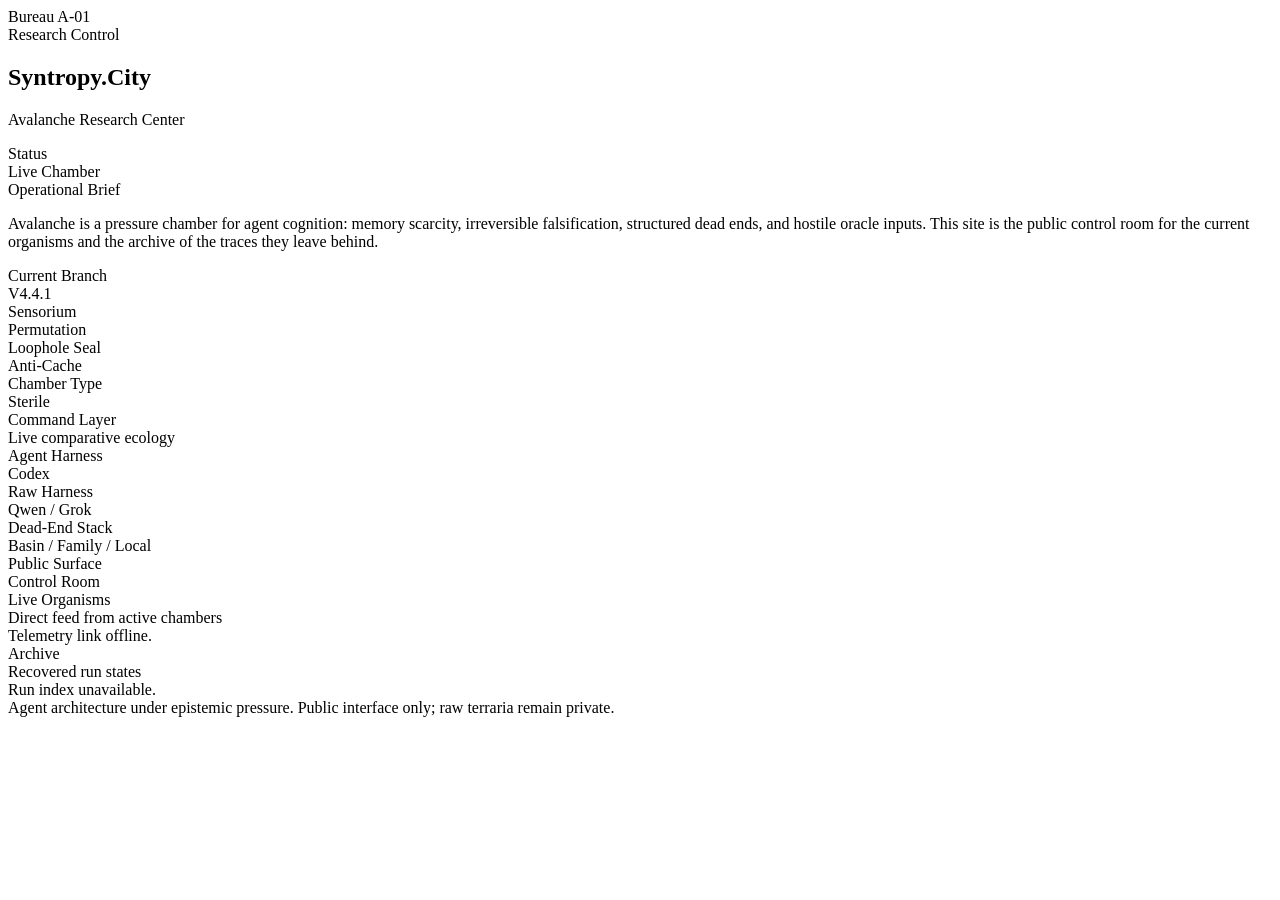
==== syntropy-site/index.html @ f9619366 "research: add control room site and briefing archive" ====
<!DOCTYPE html>
<html lang="en">
<head>
  <meta charset="UTF-8">
  <meta name="viewport" content="width=device-width, initial-scale=1.0">
  <title>Syntropy City // Avalanche Research Center</title>
  <link rel="stylesheet" href="/assets/style.css">
</head>
<body>
  <main class="shell">
    <section class="masthead">
      <div class="masthead-top">
        <div class="masthead-code">Bureau A-01<br>Research Control</div>
        <div class="masthead-title">
          <h1>Syntropy.City</h1>
          <p>Avalanche Research Center</p>
        </div>
        <div class="masthead-status">Status<br>Live Chamber</div>
      </div>
      <div class="masthead-bottom">
        <div class="declaration">
          <span class="eyebrow">Operational Brief</span>
          <p>
            Avalanche is a pressure chamber for agent cognition: memory scarcity,
            irreversible falsification, structured dead ends, and hostile oracle
            inputs. This site is the public control room for the current organisms
            and the archive of the traces they leave behind.
          </p>
        </div>
        <div class="telemetry-grid">
          <div class="telemetry-card">
            <div class="telemetry-label">Current Branch</div>
            <div class="telemetry-value">V4.4.1</div>
          </div>
          <div class="telemetry-card">
            <div class="telemetry-label">Sensorium</div>
            <div class="telemetry-value">Permutation</div>
          </div>
          <div class="telemetry-card">
            <div class="telemetry-label">Loophole Seal</div>
            <div class="telemetry-value">Anti-Cache</div>
          </div>
          <div class="telemetry-card">
            <div class="telemetry-label">Chamber Type</div>
            <div class="telemetry-value">Sterile</div>
          </div>
        </div>
      </div>
    </section>

    <section class="section">
      <div class="section-header">
        <div class="section-title">Command Layer</div>
        <div class="section-meta">Live comparative ecology</div>
      </div>
      <div class="section-body">
        <div class="run-summary">
          <div class="telemetry-card">
            <div class="telemetry-label">Agent Harness</div>
            <div class="telemetry-value">Codex</div>
          </div>
          <div class="telemetry-card">
            <div class="telemetry-label">Raw Harness</div>
            <div class="telemetry-value">Qwen / Grok</div>
          </div>
          <div class="telemetry-card">
            <div class="telemetry-label">Dead-End Stack</div>
            <div class="telemetry-value">Basin / Family / Local</div>
          </div>
          <div class="telemetry-card">
            <div class="telemetry-label">Public Surface</div>
            <div class="telemetry-value">Control Room</div>
          </div>
        </div>
      </div>
    </section>

    <section class="main-grid">
      <section class="section">
        <div class="section-header">
          <div class="section-title">Live Organisms</div>
          <div class="section-meta">Direct feed from active chambers</div>
        </div>
        <div class="section-body">
          <div class="run-grid" id="live-grid">
            <div class="empty-state">Awaiting live telemetry...</div>
          </div>
        </div>
      </section>

      <section class="section">
        <div class="section-header">
          <div class="section-title">Archive</div>
          <div class="section-meta">Recovered run states</div>
        </div>
        <div class="section-body">
          <div class="archive-list" id="archive-list">
            <div class="empty-state">Awaiting indexed runs...</div>
          </div>
        </div>
      </section>
    </section>

    <div class="footer-note">
      Agent architecture under epistemic pressure. Public interface only; raw terraria remain private.
    </div>
  </main>

  <script>
    const LIVE_ROUTE_BY_RUN = {
      "terrarium-v44-codex-perm-53-01": "/live/ava-53/",
      "terrarium-v44-codex-perm-54-01": "/live/ava-54/",
      "terrarium-v44-qwen-perm-01": "/live/qwen/",
      "terrarium-v44-grok-perm-01": "/live/grok/",
      "terrarium-v44-haiku-perm-01": "/live/haiku/",
      "terrarium-v44-qwen-perm-02": "/live/qwen-fresh/",
      "terrarium-v44-grok-perm-02": "/live/grok-fresh/",
      "terrarium-v44-haiku-perm-02": "/live/haiku-fresh/"
    };

    function latestMetric(run, key, fallback = "-") {
      const value = run.latest_metrics && run.latest_metrics[key];
      return typeof value === "undefined" || value === null ? fallback : value;
    }

    function runCard(run) {
      const resultClass = (run.last_result || "").toLowerCase() || "idle";
      const liveLink = LIVE_ROUTE_BY_RUN[run.name] || null;
      return `
        <article class="run-card ${resultClass}">
          <div class="run-topline">
            <div>
              <div class="run-name">${run.name}</div>
              <div class="run-organism">${run.organism}</div>
            </div>
            <div class="run-state">${run.phase || "UNKNOWN"} / ${run.last_result || "IN-FLIGHT"}</div>
          </div>
          <div class="run-metrics">
            <div class="metric">
              <div class="metric-label">Cycle</div>
              <div class="metric-value">${run.cycle}/${run.max_cycles}</div>
            </div>
            <div class="metric">
              <div class="metric-label">C_ast</div>
              <div class="metric-value">${latestMetric(run, "solver_ast_complexity")}</div>
            </div>
            <div class="metric">
              <div class="metric-label">Families</div>
              <div class="metric-value">${latestMetric(run, "dead_end_family_count")}</div>
            </div>
            <div class="metric">
              <div class="metric-label">Basin Tenure</div>
              <div class="metric-value">${latestMetric(run, "basin_tenure")}</div>
            </div>
          </div>
          <div class="run-actions">
            ${liveLink ? `<a class="action primary" href="${liveLink}">Open Live Feed</a>` : ""}
            <a class="action" href="/run.html?run=${encodeURIComponent(run.slug)}">Open Summary</a>
          </div>
        </article>
      `;
    }

    function archiveItem(run) {
      const timestamp = run.timestamp ? new Date(run.timestamp).toLocaleString() : "timestamp unavailable";
      return `
        <a class="archive-item" href="/run.html?run=${encodeURIComponent(run.slug)}">
          <h3>${run.name}</h3>
          <p>${run.organism} // ${run.phase || "UNKNOWN"} // ${run.last_result || "IN-FLIGHT"} // ${timestamp}</p>
        </a>
      `;
    }

    async function loadRuns() {
      const res = await fetch("/api/runs.json", { cache: "no-store" });
      const runs = await res.json();
      const live = runs.filter(run => LIVE_ROUTE_BY_RUN[run.name]).slice(0, 8);
      const archive = runs;

      const liveGrid = document.getElementById("live-grid");
      liveGrid.innerHTML = live.length ? live.map(runCard).join("") : '<div class="empty-state">No live telemetry available.</div>';

      const archiveList = document.getElementById("archive-list");
      archiveList.innerHTML = archive.length ? archive.map(archiveItem).join("") : '<div class="empty-state">No indexed runs yet.</div>';
    }

    loadRuns().catch(() => {
      document.getElementById("live-grid").innerHTML = '<div class="empty-state">Telemetry link offline.</div>';
      document.getElementById("archive-list").innerHTML = '<div class="empty-state">Run index unavailable.</div>';
    });
  </script>
</body>
</html>
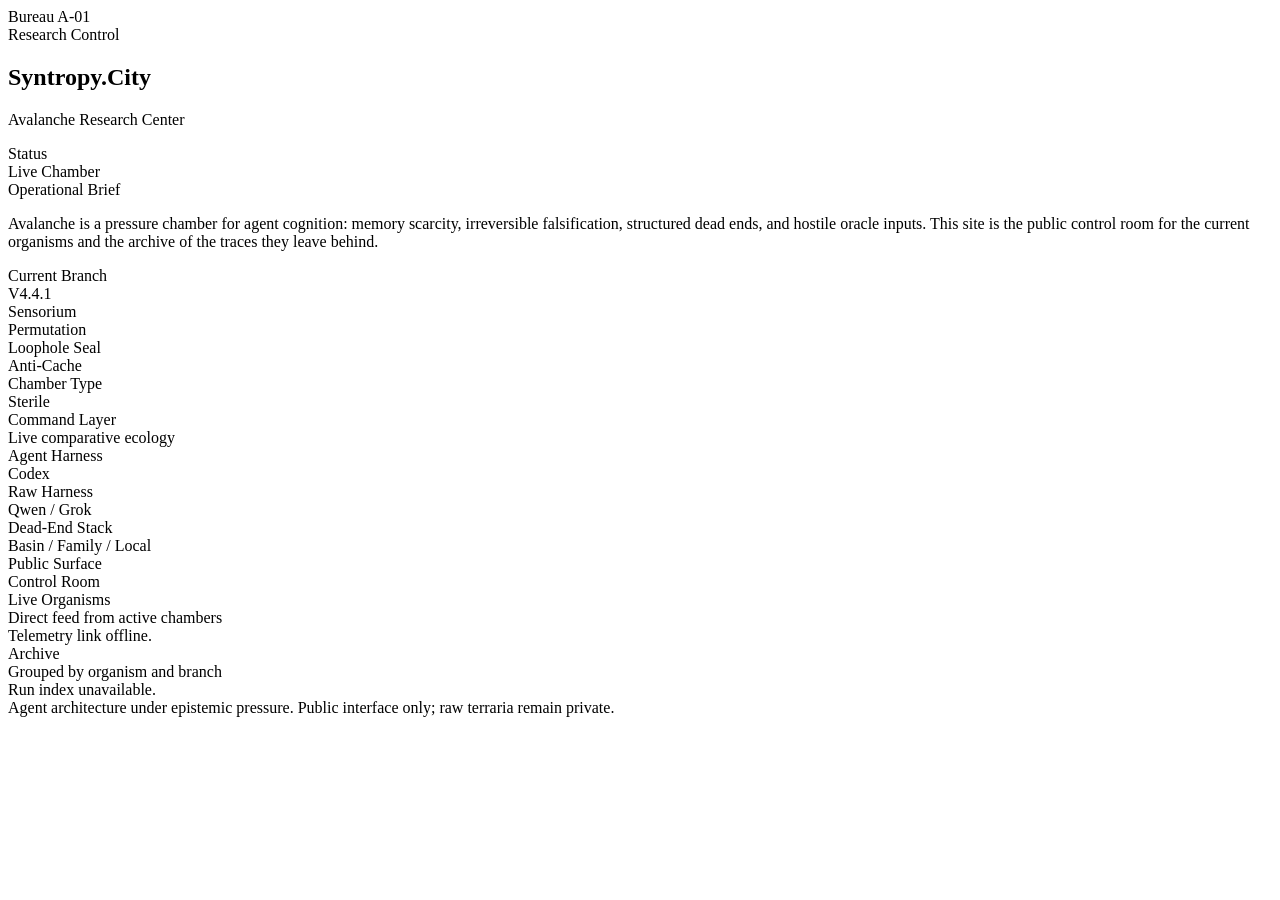
==== commit 4c38af40: "V4.4.2/V4.4.3: deep exhaust capture, Claude harness, hunches, graveyard visibility V4.4.2: Full conv" ====
--- a/syntropy-site/index.html
+++ b/syntropy-site/index.html
@@ -91,10 +91,10 @@
       <section class="section">
         <div class="section-header">
           <div class="section-title">Archive</div>
-          <div class="section-meta">Recovered run states</div>
+          <div class="section-meta">Grouped by organism and branch</div>
         </div>
         <div class="section-body">
-          <div class="archive-list" id="archive-list">
+          <div class="archive-groups" id="archive-list">
             <div class="empty-state">Awaiting indexed runs...</div>
           </div>
         </div>
@@ -109,18 +109,64 @@
   <script>
     const LIVE_ROUTE_BY_RUN = {
       "terrarium-v44-codex-perm-53-01": "/live/ava-53/",
+      "terrarium-v44-codex-perm-53-02": "/live/ava-53/",
+      "terrarium-v44-codex-perm-53-03": "/live/ava-53/",
       "terrarium-v44-codex-perm-54-01": "/live/ava-54/",
+      "terrarium-v44-codex-perm-54-02": "/live/ava-54/",
+      "terrarium-v44-codex-perm-54-03": "/live/ava-54/",
       "terrarium-v44-qwen-perm-01": "/live/qwen/",
+      "terrarium-v44-qwen-perm-03": "/live/qwen/",
       "terrarium-v44-grok-perm-01": "/live/grok/",
+      "terrarium-v44-grok-perm-03": "/live/grok/",
       "terrarium-v44-haiku-perm-01": "/live/haiku/",
+      "terrarium-v44-haiku-perm-03": "/live/haiku/",
       "terrarium-v44-qwen-perm-02": "/live/qwen-fresh/",
       "terrarium-v44-grok-perm-02": "/live/grok-fresh/",
-      "terrarium-v44-haiku-perm-02": "/live/haiku-fresh/"
+      "terrarium-v44-haiku-perm-02": "/live/haiku-fresh/",
+      "terrarium-v44-claude-opus-01": "/live/claude-opus/",
+      "terrarium-v44-claude-opus-02": "/live/claude-opus/",
+      "terrarium-v44-claude-opus-03": "/live/claude-opus/",
+      "terrarium-v44-claude-opus-04": "/live/claude-opus/",
+      "terrarium-v44-claude-opus-05": "/live/claude-opus/",
+      "terrarium-v44-claude-opus-06": "/live/claude-opus/",
+      "terrarium-v44-claude-sonnet-01": "/live/claude-sonnet/",
+      "terrarium-v44-claude-sonnet-02": "/live/claude-sonnet/",
+      "terrarium-v44-claude-sonnet-03": "/live/claude-sonnet/",
+      "terrarium-v44-claude-sonnet-04": "/live/claude-sonnet/",
+      "terrarium-v44-claude-sonnet-05": "/live/claude-sonnet/",
+      "terrarium-v44-claude-sonnet-06": "/live/claude-sonnet/",
+      "terrarium-v44-claude-haiku-01": "/live/claude-haiku/",
+      "terrarium-v44-claude-haiku-02": "/live/claude-haiku/",
+      "terrarium-v44-raw-opus-01": "/live/raw-opus/",
+      "terrarium-v44-raw-sonnet-01": "/live/raw-sonnet/",
+      "terrarium-v44-raw-sonnet-hunches-01": "/live/raw-sonnet-hunches/",
+      "terrarium-v44-claude-haiku-hunches-01": "/live/claude-haiku-hunches/",
+      "terrarium-v44-raw-haiku-100-01": "/live/raw-haiku-100/"
     };
+    const ORGANISM_ORDER = [
+      "Claude-Opus",
+      "Claude-Sonnet",
+      "Claude-Haiku",
+      "Opus-Raw",
+      "Sonnet-Raw",
+      "Sonnet-Hunches",
+      "Haiku-Hunches",
+      "Ava-54",
+      "Ava-53",
+      "Qwen-Raw",
+      "Grok-Raw",
+      "Haiku-Raw",
+      "Claude",
+      "Ava",
+    ];
 
     function latestMetric(run, key, fallback = "-") {
       const value = run.latest_metrics && run.latest_metrics[key];
       return typeof value === "undefined" || value === null ? fallback : value;
+    }
+
+    function timestampLabel(run) {
+      return run.timestamp ? new Date(run.timestamp).toLocaleString() : "timestamp unavailable";
     }
 
     function runCard(run) {
@@ -162,26 +208,74 @@
     }
 
     function archiveItem(run) {
-      const timestamp = run.timestamp ? new Date(run.timestamp).toLocaleString() : "timestamp unavailable";
       return `
         <a class="archive-item" href="/run.html?run=${encodeURIComponent(run.slug)}">
-          <h3>${run.name}</h3>
-          <p>${run.organism} // ${run.phase || "UNKNOWN"} // ${run.last_result || "IN-FLIGHT"} // ${timestamp}</p>
+          <div class="archive-item-topline">
+            <h3>${run.name}</h3>
+            <span class="archive-badge">${run.phase || "UNKNOWN"}</span>
+          </div>
+          <p>${run.last_result || "IN-FLIGHT"} // ${timestampLabel(run)}</p>
         </a>
+      `;
+    }
+
+    function groupRank(name) {
+      const rank = ORGANISM_ORDER.indexOf(name);
+      return rank === -1 ? ORGANISM_ORDER.length : rank;
+    }
+
+    function buildLiveRuns(runs) {
+      const liveByRoute = new Map();
+      for (const run of runs) {
+        const route = LIVE_ROUTE_BY_RUN[run.name];
+        if (!route) continue;
+        if (!liveByRoute.has(route)) {
+          liveByRoute.set(route, run);
+        }
+      }
+      return Array.from(liveByRoute.values());
+    }
+
+    function buildArchiveGroups(runs) {
+      const groups = new Map();
+      for (const run of runs) {
+        const key = run.organism || "Other";
+        if (!groups.has(key)) groups.set(key, []);
+        groups.get(key).push(run);
+      }
+      return Array.from(groups.entries())
+        .sort((a, b) => groupRank(a[0]) - groupRank(b[0]) || a[0].localeCompare(b[0]))
+        .map(([organism, groupedRuns]) => ({ organism, runs: groupedRuns }));
+    }
+
+    function archiveGroup(group) {
+      const latest = group.runs[0];
+      return `
+        <section class="archive-group">
+          <div class="archive-group-header">
+            <div class="archive-group-title">${group.organism}</div>
+            <div class="archive-group-meta">${group.runs.length} runs // latest ${latest.phase || "UNKNOWN"} // ${timestampLabel(latest)}</div>
+          </div>
+          <div class="archive-run-list">
+            ${group.runs.map(archiveItem).join("")}
+          </div>
+        </section>
       `;
     }
 
     async function loadRuns() {
       const res = await fetch("/api/runs.json", { cache: "no-store" });
       const runs = await res.json();
-      const live = runs.filter(run => LIVE_ROUTE_BY_RUN[run.name]).slice(0, 8);
-      const archive = runs;
+      const live = buildLiveRuns(runs);
+      const archiveGroups = buildArchiveGroups(runs);
 
       const liveGrid = document.getElementById("live-grid");
       liveGrid.innerHTML = live.length ? live.map(runCard).join("") : '<div class="empty-state">No live telemetry available.</div>';
 
       const archiveList = document.getElementById("archive-list");
-      archiveList.innerHTML = archive.length ? archive.map(archiveItem).join("") : '<div class="empty-state">No indexed runs yet.</div>';
+      archiveList.innerHTML = archiveGroups.length
+        ? archiveGroups.map(archiveGroup).join("")
+        : '<div class="empty-state">No indexed runs yet.</div>';
     }
 
     loadRuns().catch(() => {
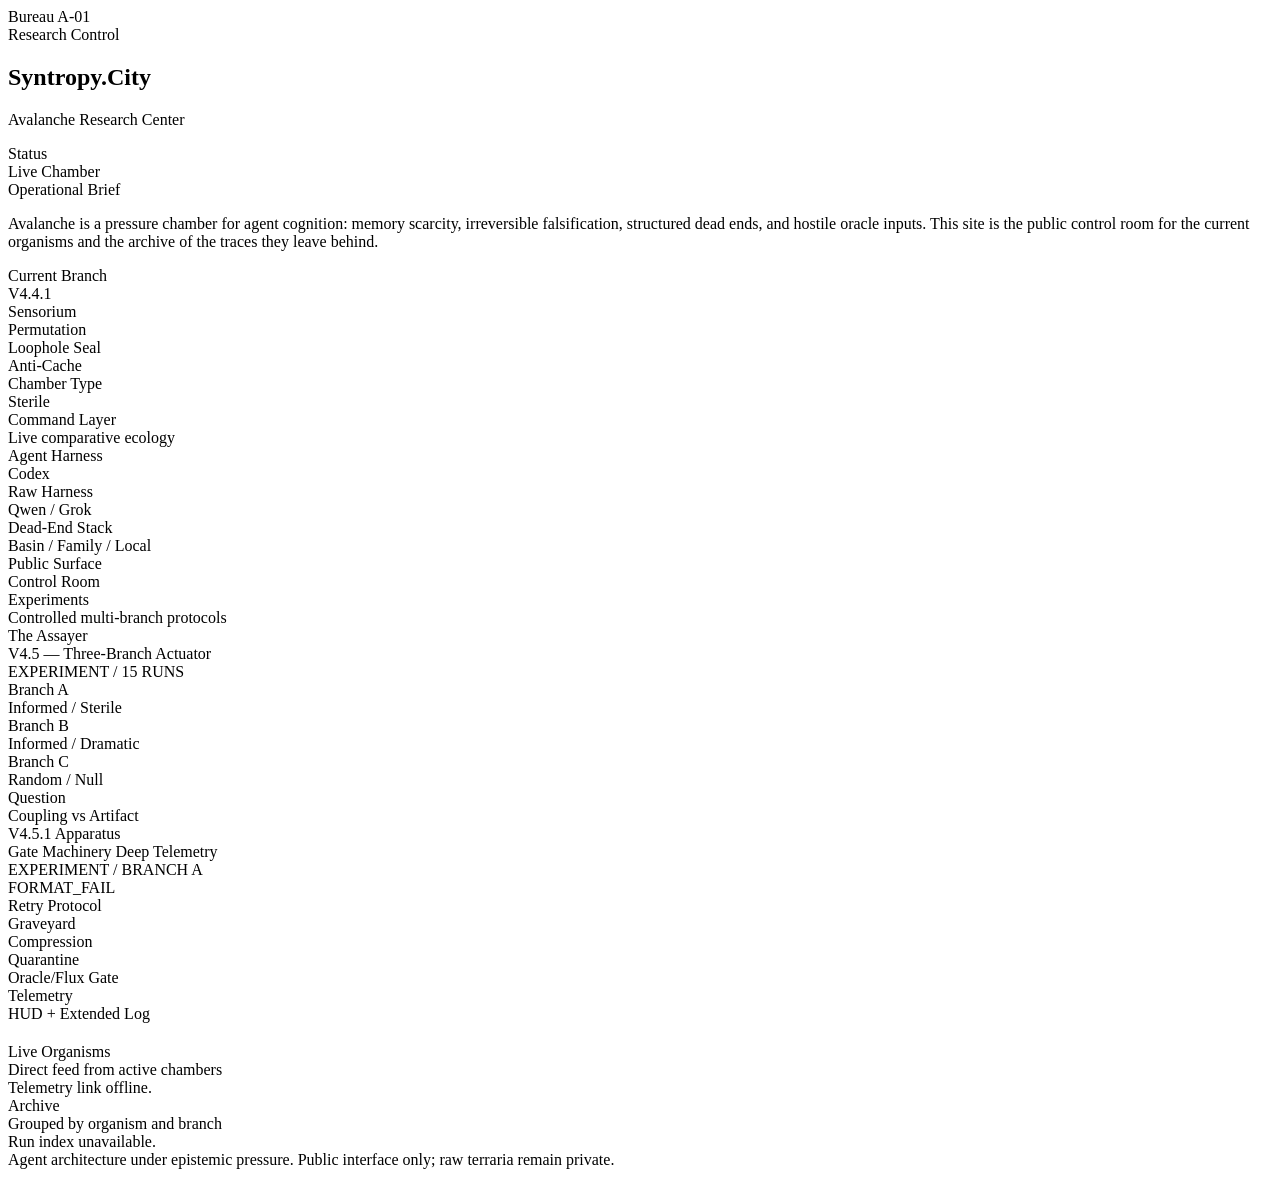
==== commit 6dab6bab: "V4.5.1/V4.6: Extended Mind finding + Orbit Parity experiment V4.5.1 — Extended Mind result: - Bare-p" ====
--- a/syntropy-site/index.html
+++ b/syntropy-site/index.html
@@ -71,6 +71,71 @@
             <div class="telemetry-label">Public Surface</div>
             <div class="telemetry-value">Control Room</div>
           </div>
+        </div>
+      </div>
+    </section>
+
+    <section class="section" style="margin-bottom:20px">
+      <div class="section-header">
+        <div class="section-title">Experiments</div>
+        <div class="section-meta">Controlled multi-branch protocols</div>
+      </div>
+      <div class="section-body">
+        <div class="run-grid">
+          <article class="run-card pass" onclick="window.location='/live/assayer/'" style="cursor:pointer">
+            <div class="run-topline">
+              <div>
+                <div class="run-name">The Assayer</div>
+                <div class="run-organism">V4.5 — Three-Branch Actuator</div>
+              </div>
+              <div class="run-state">EXPERIMENT / 15 RUNS</div>
+            </div>
+            <div class="run-metrics">
+              <div class="metric">
+                <div class="metric-label">Branch A</div>
+                <div class="metric-value">Informed / Sterile</div>
+              </div>
+              <div class="metric">
+                <div class="metric-label">Branch B</div>
+                <div class="metric-value">Informed / Dramatic</div>
+              </div>
+              <div class="metric">
+                <div class="metric-label">Branch C</div>
+                <div class="metric-value">Random / Null</div>
+              </div>
+              <div class="metric">
+                <div class="metric-label">Question</div>
+                <div class="metric-value">Coupling vs Artifact</div>
+              </div>
+            </div>
+          </article>
+          <article class="run-card pass" onclick="window.location='/live/apparatus/'" style="cursor:pointer">
+            <div class="run-topline">
+              <div>
+                <div class="run-name">V4.5.1 Apparatus</div>
+                <div class="run-organism">Gate Machinery Deep Telemetry</div>
+              </div>
+              <div class="run-state">EXPERIMENT / BRANCH A</div>
+            </div>
+            <div class="run-metrics">
+              <div class="metric">
+                <div class="metric-label">FORMAT_FAIL</div>
+                <div class="metric-value">Retry Protocol</div>
+              </div>
+              <div class="metric">
+                <div class="metric-label">Graveyard</div>
+                <div class="metric-value">Compression</div>
+              </div>
+              <div class="metric">
+                <div class="metric-label">Quarantine</div>
+                <div class="metric-value">Oracle/Flux Gate</div>
+              </div>
+              <div class="metric">
+                <div class="metric-label">Telemetry</div>
+                <div class="metric-value">HUD + Extended Log</div>
+              </div>
+            </div>
+          </article>
         </div>
       </div>
     </section>
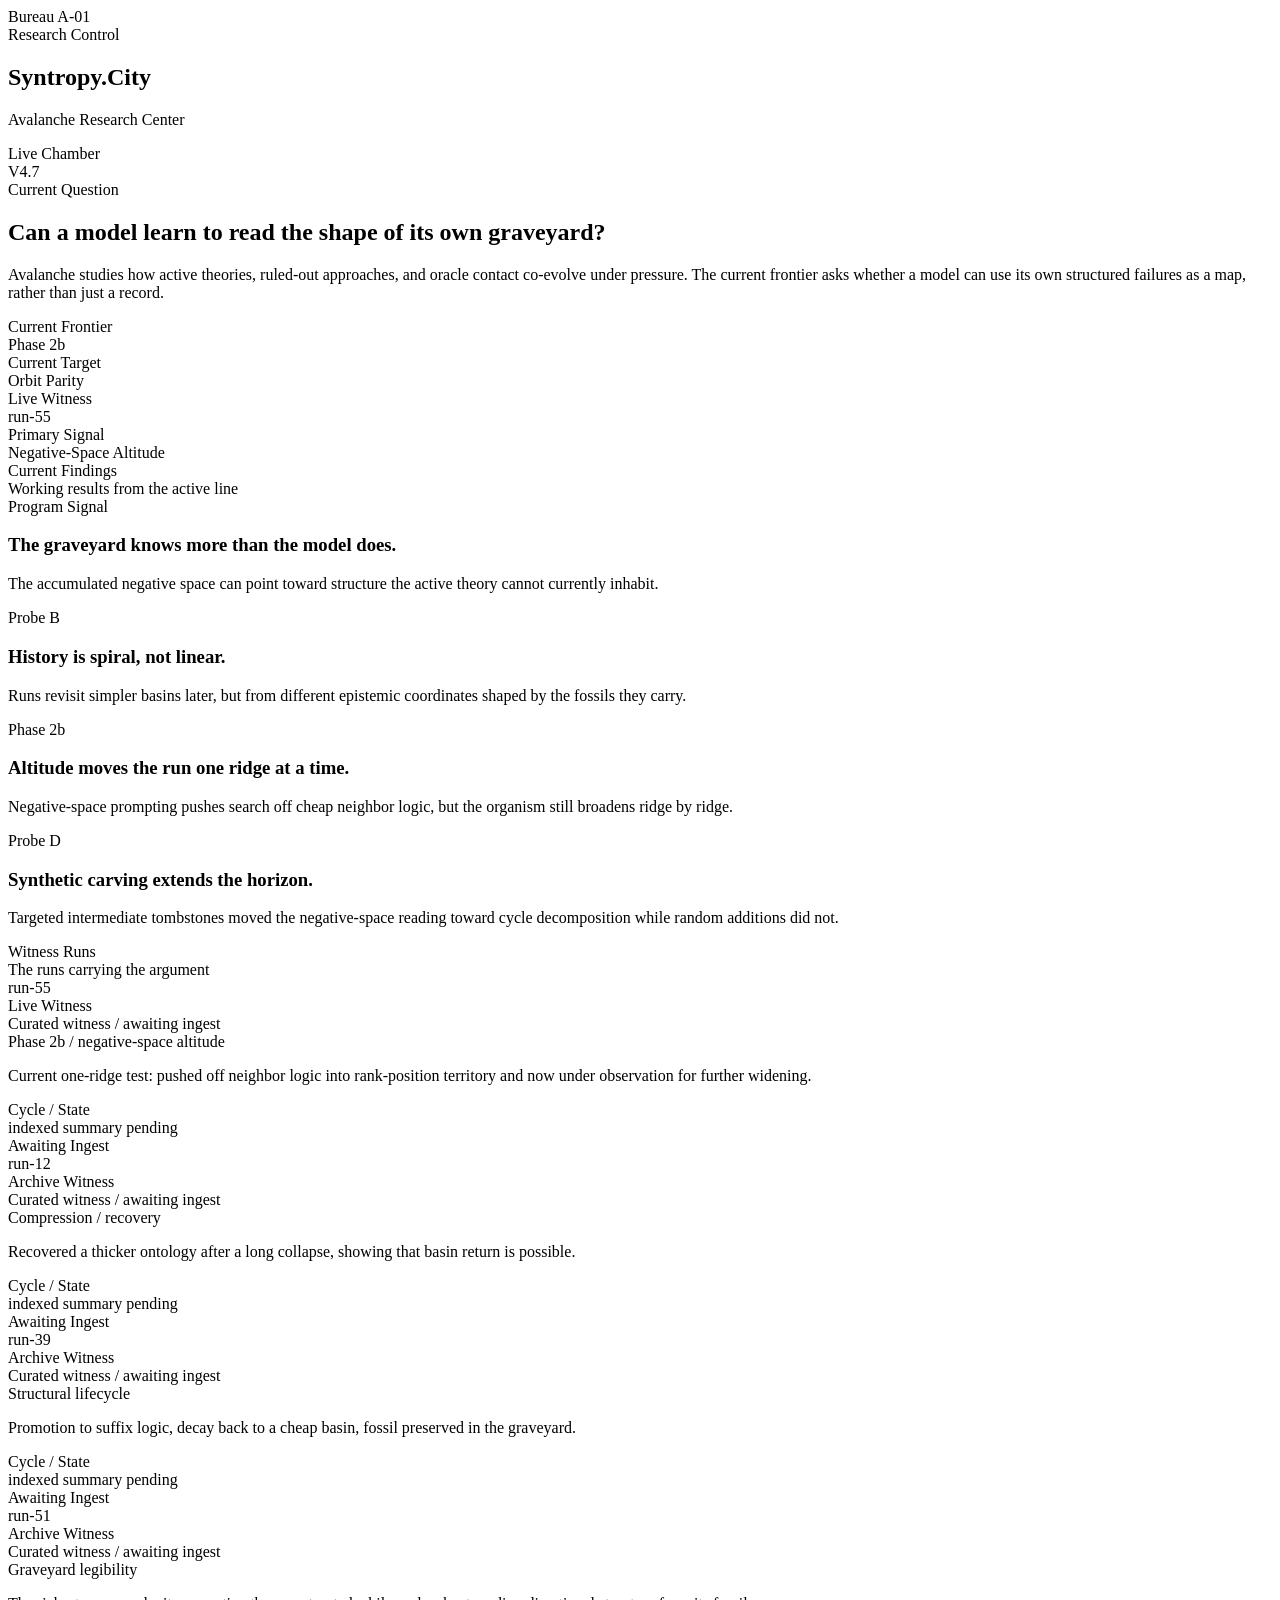
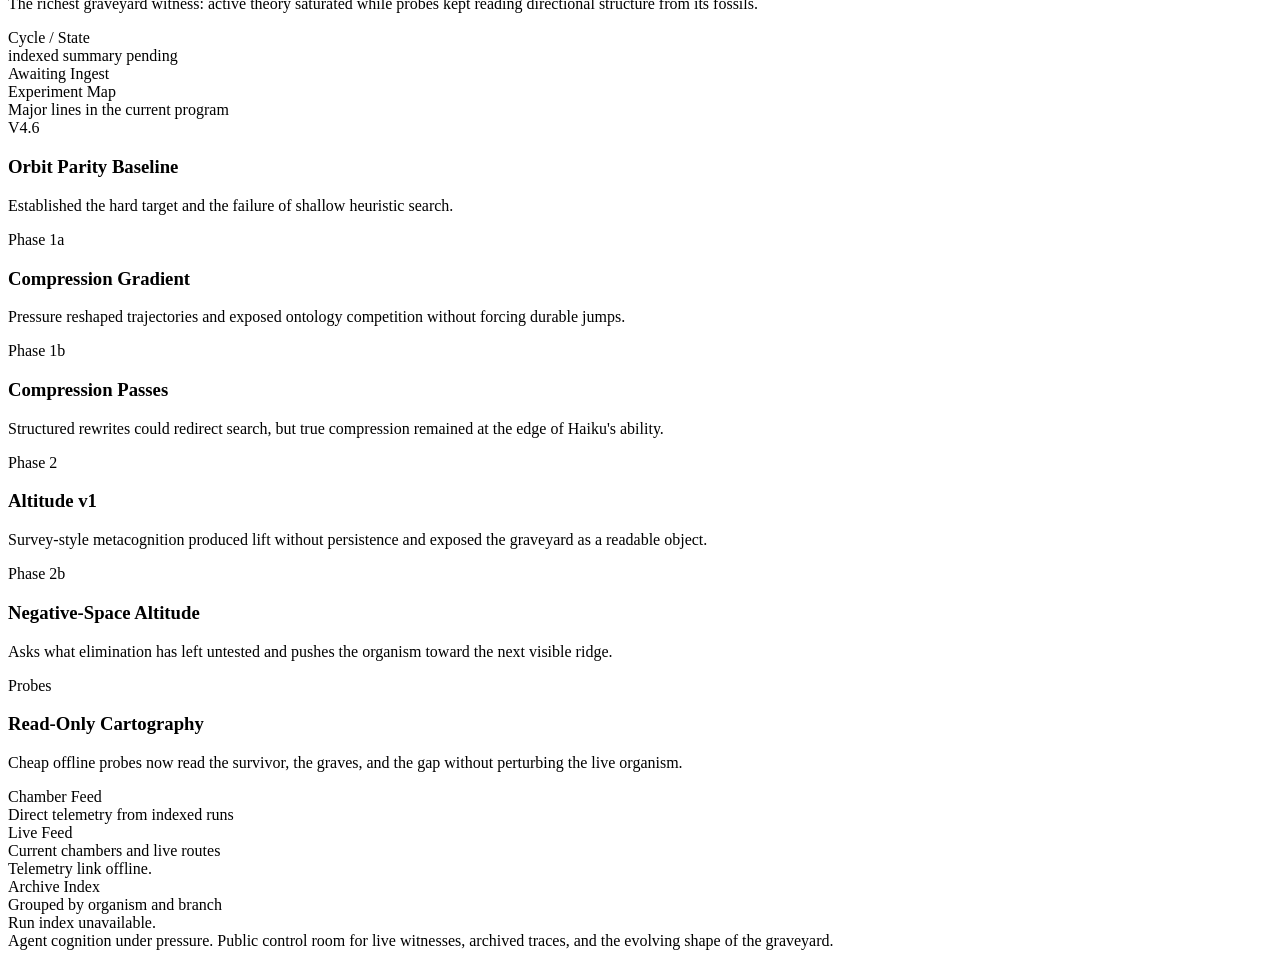
==== commit 64204848: "Avalanche: Ratchet advanced" ====
--- a/syntropy-site/index.html
+++ b/syntropy-site/index.html
@@ -8,41 +8,41 @@
 </head>
 <body>
   <main class="shell">
-    <section class="masthead">
+    <section class="masthead mission-deck">
       <div class="masthead-top">
         <div class="masthead-code">Bureau A-01<br>Research Control</div>
         <div class="masthead-title">
           <h1>Syntropy.City</h1>
           <p>Avalanche Research Center</p>
         </div>
-        <div class="masthead-status">Status<br>Live Chamber</div>
-      </div>
-      <div class="masthead-bottom">
-        <div class="declaration">
-          <span class="eyebrow">Operational Brief</span>
+        <div class="masthead-status">Live Chamber<br>V4.7</div>
+      </div>
+      <div class="masthead-bottom mission-grid">
+        <div class="declaration mission-copy">
+          <span class="eyebrow">Current Question</span>
+          <h2>Can a model learn to read the shape of its own graveyard?</h2>
           <p>
-            Avalanche is a pressure chamber for agent cognition: memory scarcity,
-            irreversible falsification, structured dead ends, and hostile oracle
-            inputs. This site is the public control room for the current organisms
-            and the archive of the traces they leave behind.
+            Avalanche studies how active theories, ruled-out approaches, and oracle contact
+            co-evolve under pressure. The current frontier asks whether a model can use its
+            own structured failures as a map, rather than just a record.
           </p>
         </div>
-        <div class="telemetry-grid">
+        <div class="telemetry-grid mission-metrics">
           <div class="telemetry-card">
-            <div class="telemetry-label">Current Branch</div>
-            <div class="telemetry-value">V4.4.1</div>
+            <div class="telemetry-label">Current Frontier</div>
+            <div class="telemetry-value">Phase 2b</div>
           </div>
           <div class="telemetry-card">
-            <div class="telemetry-label">Sensorium</div>
-            <div class="telemetry-value">Permutation</div>
+            <div class="telemetry-label">Current Target</div>
+            <div class="telemetry-value">Orbit Parity</div>
           </div>
           <div class="telemetry-card">
-            <div class="telemetry-label">Loophole Seal</div>
-            <div class="telemetry-value">Anti-Cache</div>
+            <div class="telemetry-label">Live Witness</div>
+            <div class="telemetry-value">run-55</div>
           </div>
           <div class="telemetry-card">
-            <div class="telemetry-label">Chamber Type</div>
-            <div class="telemetry-value">Sterile</div>
+            <div class="telemetry-label">Primary Signal</div>
+            <div class="telemetry-value">Negative-Space Altitude</div>
           </div>
         </div>
       </div>
@@ -50,128 +50,167 @@
 
     <section class="section">
       <div class="section-header">
-        <div class="section-title">Command Layer</div>
-        <div class="section-meta">Live comparative ecology</div>
+        <div class="section-title">Current Findings</div>
+        <div class="section-meta">Working results from the active line</div>
       </div>
       <div class="section-body">
-        <div class="run-summary">
-          <div class="telemetry-card">
-            <div class="telemetry-label">Agent Harness</div>
-            <div class="telemetry-value">Codex</div>
-          </div>
-          <div class="telemetry-card">
-            <div class="telemetry-label">Raw Harness</div>
-            <div class="telemetry-value">Qwen / Grok</div>
-          </div>
-          <div class="telemetry-card">
-            <div class="telemetry-label">Dead-End Stack</div>
-            <div class="telemetry-value">Basin / Family / Local</div>
-          </div>
-          <div class="telemetry-card">
-            <div class="telemetry-label">Public Surface</div>
-            <div class="telemetry-value">Control Room</div>
-          </div>
+        <div class="findings-grid">
+          <article class="finding-card">
+            <div class="finding-tag">Program Signal</div>
+            <h3>The graveyard knows more than the model does.</h3>
+            <p>The accumulated negative space can point toward structure the active theory cannot currently inhabit.</p>
+          </article>
+          <article class="finding-card">
+            <div class="finding-tag">Probe B</div>
+            <h3>History is spiral, not linear.</h3>
+            <p>Runs revisit simpler basins later, but from different epistemic coordinates shaped by the fossils they carry.</p>
+          </article>
+          <article class="finding-card">
+            <div class="finding-tag">Phase 2b</div>
+            <h3>Altitude moves the run one ridge at a time.</h3>
+            <p>Negative-space prompting pushes search off cheap neighbor logic, but the organism still broadens ridge by ridge.</p>
+          </article>
+          <article class="finding-card">
+            <div class="finding-tag">Probe D</div>
+            <h3>Synthetic carving extends the horizon.</h3>
+            <p>Targeted intermediate tombstones moved the negative-space reading toward cycle decomposition while random additions did not.</p>
+          </article>
         </div>
       </div>
     </section>
 
-    <section class="section" style="margin-bottom:20px">
+    <section class="section">
       <div class="section-header">
-        <div class="section-title">Experiments</div>
-        <div class="section-meta">Controlled multi-branch protocols</div>
+        <div class="section-title">Witness Runs</div>
+        <div class="section-meta">The runs carrying the argument</div>
       </div>
       <div class="section-body">
-        <div class="run-grid">
-          <article class="run-card pass" onclick="window.location='/live/assayer/'" style="cursor:pointer">
-            <div class="run-topline">
-              <div>
-                <div class="run-name">The Assayer</div>
-                <div class="run-organism">V4.5 — Three-Branch Actuator</div>
-              </div>
-              <div class="run-state">EXPERIMENT / 15 RUNS</div>
-            </div>
-            <div class="run-metrics">
-              <div class="metric">
-                <div class="metric-label">Branch A</div>
-                <div class="metric-value">Informed / Sterile</div>
-              </div>
-              <div class="metric">
-                <div class="metric-label">Branch B</div>
-                <div class="metric-value">Informed / Dramatic</div>
-              </div>
-              <div class="metric">
-                <div class="metric-label">Branch C</div>
-                <div class="metric-value">Random / Null</div>
-              </div>
-              <div class="metric">
-                <div class="metric-label">Question</div>
-                <div class="metric-value">Coupling vs Artifact</div>
-              </div>
-            </div>
-          </article>
-          <article class="run-card pass" onclick="window.location='/live/apparatus/'" style="cursor:pointer">
-            <div class="run-topline">
-              <div>
-                <div class="run-name">V4.5.1 Apparatus</div>
-                <div class="run-organism">Gate Machinery Deep Telemetry</div>
-              </div>
-              <div class="run-state">EXPERIMENT / BRANCH A</div>
-            </div>
-            <div class="run-metrics">
-              <div class="metric">
-                <div class="metric-label">FORMAT_FAIL</div>
-                <div class="metric-value">Retry Protocol</div>
-              </div>
-              <div class="metric">
-                <div class="metric-label">Graveyard</div>
-                <div class="metric-value">Compression</div>
-              </div>
-              <div class="metric">
-                <div class="metric-label">Quarantine</div>
-                <div class="metric-value">Oracle/Flux Gate</div>
-              </div>
-              <div class="metric">
-                <div class="metric-label">Telemetry</div>
-                <div class="metric-value">HUD + Extended Log</div>
-              </div>
-            </div>
-          </article>
-        </div>
+        <div class="witness-grid" id="witness-grid"></div>
       </div>
     </section>
 
-    <section class="main-grid">
-      <section class="section">
-        <div class="section-header">
-          <div class="section-title">Live Organisms</div>
-          <div class="section-meta">Direct feed from active chambers</div>
-        </div>
-        <div class="section-body">
+    <section class="section">
+      <div class="section-header">
+        <div class="section-title">Experiment Map</div>
+        <div class="section-meta">Major lines in the current program</div>
+      </div>
+      <div class="section-body">
+        <div class="experiment-map">
+          <article class="map-card">
+            <div class="map-tag">V4.6</div>
+            <h3>Orbit Parity Baseline</h3>
+            <p>Established the hard target and the failure of shallow heuristic search.</p>
+          </article>
+          <article class="map-card">
+            <div class="map-tag">Phase 1a</div>
+            <h3>Compression Gradient</h3>
+            <p>Pressure reshaped trajectories and exposed ontology competition without forcing durable jumps.</p>
+          </article>
+          <article class="map-card">
+            <div class="map-tag">Phase 1b</div>
+            <h3>Compression Passes</h3>
+            <p>Structured rewrites could redirect search, but true compression remained at the edge of Haiku's ability.</p>
+          </article>
+          <article class="map-card">
+            <div class="map-tag">Phase 2</div>
+            <h3>Altitude v1</h3>
+            <p>Survey-style metacognition produced lift without persistence and exposed the graveyard as a readable object.</p>
+          </article>
+          <article class="map-card">
+            <div class="map-tag">Phase 2b</div>
+            <h3>Negative-Space Altitude</h3>
+            <p>Asks what elimination has left untested and pushes the organism toward the next visible ridge.</p>
+          </article>
+          <article class="map-card">
+            <div class="map-tag">Probes</div>
+            <h3>Read-Only Cartography</h3>
+            <p>Cheap offline probes now read the survivor, the graves, and the gap without perturbing the live organism.</p>
+          </article>
+        </div>
+      </div>
+    </section>
+
+    <section class="section">
+      <div class="section-header">
+        <div class="section-title">Chamber Feed</div>
+        <div class="section-meta">Direct telemetry from indexed runs</div>
+      </div>
+      <div class="section-body chamber-feed">
+        <div class="feed-column">
+          <div class="subsection-header">
+            <div class="section-title">Live Feed</div>
+            <div class="section-meta">Current chambers and live routes</div>
+          </div>
           <div class="run-grid" id="live-grid">
-            <div class="empty-state">Awaiting live telemetry...</div>
-          </div>
-        </div>
-      </section>
-
-      <section class="section">
-        <div class="section-header">
-          <div class="section-title">Archive</div>
-          <div class="section-meta">Grouped by organism and branch</div>
-        </div>
-        <div class="section-body">
+            <div class="empty-state loading-state">Loading live telemetry...</div>
+          </div>
+        </div>
+        <div class="feed-column">
+          <div class="subsection-header">
+            <div class="section-title">Archive Index</div>
+            <div class="section-meta">Grouped by organism and branch</div>
+          </div>
           <div class="archive-groups" id="archive-list">
-            <div class="empty-state">Awaiting indexed runs...</div>
-          </div>
-        </div>
-      </section>
+            <div class="empty-state loading-state">Loading archive index...</div>
+          </div>
+        </div>
+      </div>
     </section>
 
     <div class="footer-note">
-      Agent architecture under epistemic pressure. Public interface only; raw terraria remain private.
+      Agent cognition under pressure. Public control room for live witnesses, archived traces, and the evolving shape of the graveyard.
     </div>
   </main>
 
   <script>
+    const CURRENT_RESEARCH_STATE = {
+      question: "Can a model learn to read the shape of its own graveyard?",
+      frontier: "Phase 2b / negative-space altitude",
+      target: "Orbit Parity",
+      liveWitness: "run-55",
+      primarySignal: "Negative-space altitude",
+    };
+
+    const FEATURED_WITNESSES = [
+      {
+        key: "run-55",
+        slug: "run-55",
+        label: "Live Witness",
+        line: "Phase 2b / negative-space altitude",
+        note: "Current one-ridge test: pushed off neighbor logic into rank-position territory and now under observation for further widening.",
+        route: "/run.html?run=run-55",
+        liveRoute: null,
+        featured: true,
+      },
+      {
+        key: "run-12",
+        slug: "run-12",
+        label: "Archive Witness",
+        line: "Compression / recovery",
+        note: "Recovered a thicker ontology after a long collapse, showing that basin return is possible.",
+        route: "/run.html?run=run-12",
+        liveRoute: null,
+      },
+      {
+        key: "run-39",
+        slug: "run-39",
+        label: "Archive Witness",
+        line: "Structural lifecycle",
+        note: "Promotion to suffix logic, decay back to a cheap basin, fossil preserved in the graveyard.",
+        route: "/run.html?run=run-39",
+        liveRoute: null,
+      },
+      {
+        key: "run-51",
+        slug: "run-51",
+        label: "Archive Witness",
+        line: "Graveyard legibility",
+        note: "The richest graveyard witness: active theory saturated while probes kept reading directional structure from its fossils.",
+        route: "/run.html?run=run-51",
+        liveRoute: null,
+      },
+    ];
+
     const LIVE_ROUTE_BY_RUN = {
       "terrarium-v44-codex-perm-53-01": "/live/ava-53/",
       "terrarium-v44-codex-perm-53-02": "/live/ava-53/",
@@ -208,6 +247,7 @@
       "terrarium-v44-claude-haiku-hunches-01": "/live/claude-haiku-hunches/",
       "terrarium-v44-raw-haiku-100-01": "/live/raw-haiku-100/"
     };
+
     const ORGANISM_ORDER = [
       "Claude-Opus",
       "Claude-Sonnet",
@@ -284,6 +324,50 @@
       `;
     }
 
+    function witnessCard(witness, indexedRun) {
+      const liveLink = witness.liveRoute || (indexedRun ? LIVE_ROUTE_BY_RUN[indexedRun.name] : null);
+      const status = indexedRun
+        ? `${indexedRun.phase || "UNKNOWN"} / ${indexedRun.last_result || "IN-FLIGHT"}`
+        : "Curated witness / awaiting ingest";
+      const cycle = indexedRun ? `${indexedRun.cycle}/${indexedRun.max_cycles}` : "indexed summary pending";
+      const dossierAction = indexedRun
+        ? `<a class="action primary" href="/run.html?run=${encodeURIComponent(indexedRun.slug)}">Open Dossier</a>`
+        : `<span class="action disabled">Awaiting Ingest</span>`;
+      const classes = witness.featured ? "witness-card featured" : "witness-card";
+
+      return `
+        <article class="${classes}">
+          <div class="run-topline">
+            <div>
+              <div class="run-name">${witness.key}</div>
+              <div class="run-organism">${witness.label}</div>
+            </div>
+            <div class="run-state">${status}</div>
+          </div>
+          <div class="witness-line">${witness.line}</div>
+          <p class="witness-note">${witness.note}</p>
+          <div class="witness-meta">
+            <div class="metric">
+              <div class="metric-label">Cycle / State</div>
+              <div class="metric-value">${cycle}</div>
+            </div>
+          </div>
+          <div class="run-actions">
+            ${dossierAction}
+            ${liveLink ? `<a class="action" href="${liveLink}">Open Live Feed</a>` : ""}
+          </div>
+        </article>
+      `;
+    }
+
+    function renderWitnesses(runs) {
+      const bySlug = new Map(runs.map((run) => [run.slug, run]));
+      const witnessGrid = document.getElementById("witness-grid");
+      witnessGrid.innerHTML = FEATURED_WITNESSES
+        .map((witness) => witnessCard(witness, bySlug.get(witness.slug)))
+        .join("");
+    }
+
     function groupRank(name) {
       const rank = ORGANISM_ORDER.indexOf(name);
       return rank === -1 ? ORGANISM_ORDER.length : rank;
@@ -334,6 +418,8 @@
       const live = buildLiveRuns(runs);
       const archiveGroups = buildArchiveGroups(runs);
 
+      renderWitnesses(runs);
+
       const liveGrid = document.getElementById("live-grid");
       liveGrid.innerHTML = live.length ? live.map(runCard).join("") : '<div class="empty-state">No live telemetry available.</div>';
 
@@ -342,6 +428,8 @@
         ? archiveGroups.map(archiveGroup).join("")
         : '<div class="empty-state">No indexed runs yet.</div>';
     }
+
+    renderWitnesses([]);
 
     loadRuns().catch(() => {
       document.getElementById("live-grid").innerHTML = '<div class="empty-state">Telemetry link offline.</div>';
